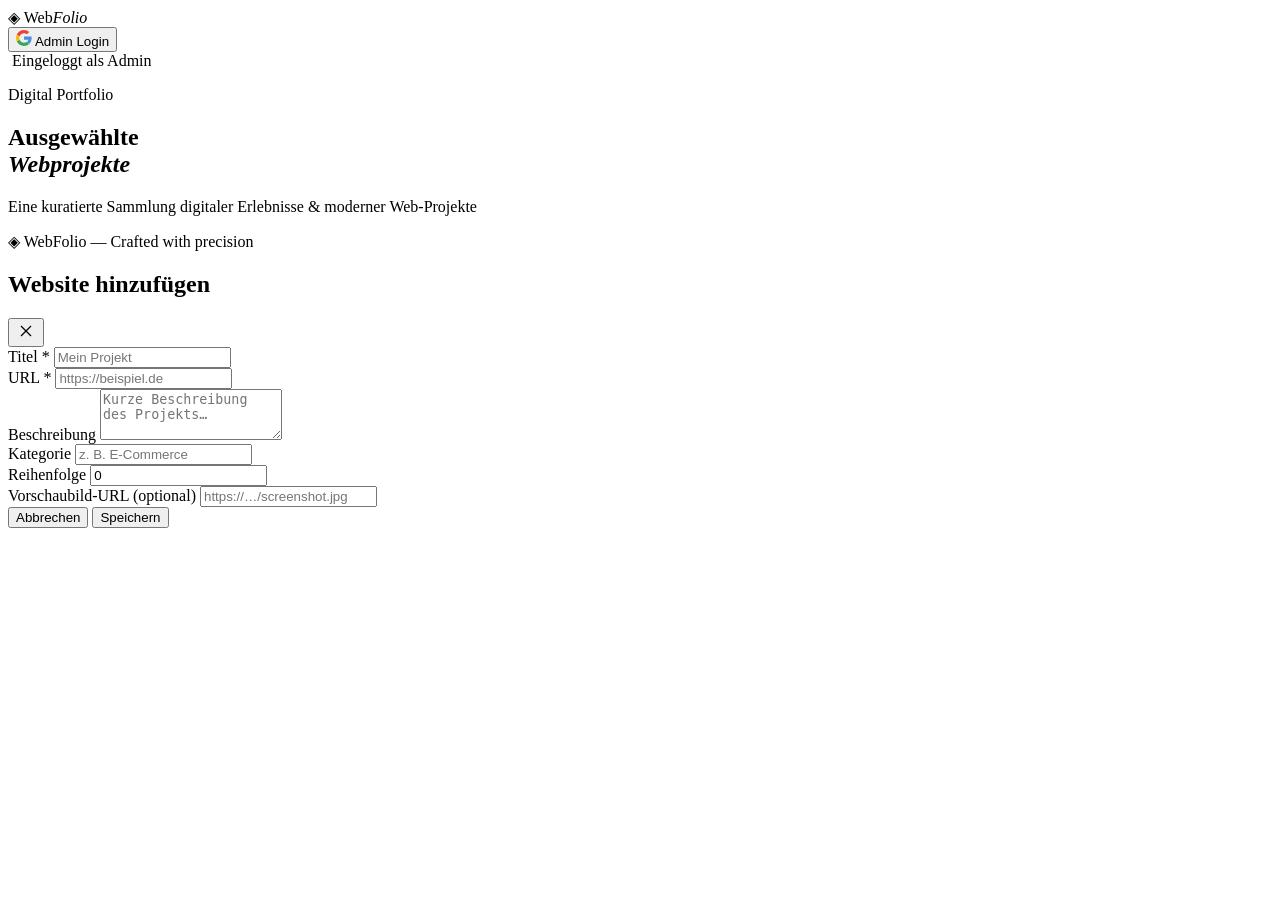
==== index.html @ 3961fd2b "Add files via upload" ====
<!DOCTYPE html>
<html lang="de">
<head>
  <meta charset="UTF-8" />
  <meta name="viewport" content="width=device-width, initial-scale=1.0" />
  <title>Portfolio — Web Showcase</title>

  <!-- Fonts -->
  <link rel="preconnect" href="https://fonts.googleapis.com" />
  <link rel="preconnect" href="https://fonts.gstatic.com" crossorigin />
  <link href="https://fonts.googleapis.com/css2?family=Cormorant+Garamond:ital,wght@0,300;0,400;0,600;1,300;1,400&family=Outfit:wght@300;400;500&display=swap" rel="stylesheet" />

  <!-- Firebase -->
  <script type="module">
    import { initializeApp } from "https://www.gstatic.com/firebasejs/10.12.0/firebase-app.js";
    import {
      getAuth, GoogleAuthProvider, signInWithPopup, signOut, onAuthStateChanged
    } from "https://www.gstatic.com/firebasejs/10.12.0/firebase-auth.js";
    import {
      getFirestore, collection, addDoc, getDocs, deleteDoc, doc, updateDoc, query, orderBy
    } from "https://www.gstatic.com/firebasejs/10.12.0/firebase-firestore.js";

    // ─────────────────────────────────────────────
    //  🔧 FIREBASE KONFIGURATION — hier anpassen!
    // ─────────────────────────────────────────────
    const firebaseConfig = {
      apiKey:            "DEIN_API_KEY",
      authDomain:        "DEIN_PROJECT.firebaseapp.com",
      projectId:         "DEIN_PROJECT_ID",
      storageBucket:     "DEIN_PROJECT.appspot.com",
      messagingSenderId: "DEINE_SENDER_ID",
      appId:             "DEINE_APP_ID"
    };

    const app  = initializeApp(firebaseConfig);
    const auth = getAuth(app);
    const db   = getFirestore(app);

    let currentUser = null;

    // ── Auth State ────────────────────────────────
    onAuthStateChanged(auth, user => {
      currentUser = user;
      if (user) {
        document.getElementById("admin-bar").classList.add("visible");
        document.getElementById("admin-avatar").src = user.photoURL || "";
        document.getElementById("admin-name").textContent = user.displayName || user.email;
        document.getElementById("btn-login").style.display  = "none";
        document.getElementById("btn-logout").style.display = "flex";
        document.getElementById("btn-add").style.display    = "flex";
        loadSites();
      } else {
        document.getElementById("admin-bar").classList.remove("visible");
        document.getElementById("btn-login").style.display  = "flex";
        document.getElementById("btn-logout").style.display = "none";
        document.getElementById("btn-add").style.display    = "none";
        loadSites();
      }
    });

    // ── Google Login ──────────────────────────────
    window.googleLogin = async () => {
      const provider = new GoogleAuthProvider();
      try {
        await signInWithPopup(auth, provider);
      } catch (e) {
        console.error(e);
        showToast("Login fehlgeschlagen: " + e.message, "error");
      }
    };

    window.googleLogout = async () => {
      await signOut(auth);
      showToast("Abgemeldet.");
    };

    // ── Load Sites ────────────────────────────────
    window.loadSites = async () => {
      const grid = document.getElementById("sites-grid");
      const empty = document.getElementById("empty-state");
      grid.innerHTML = "";

      try {
        const q = query(collection(db, "sites"), orderBy("order", "asc"));
        const snap = await getDocs(q);
        const sites = [];
        snap.forEach(d => sites.push({ id: d.id, ...d.data() }));

        if (sites.length === 0) {
          empty.style.display = "flex";
        } else {
          empty.style.display = "none";
          sites.forEach((site, i) => {
            const card = createCard(site, i);
            grid.appendChild(card);
          });
        }
      } catch (e) {
        console.error(e);
        empty.style.display = "flex";
      }
    };

    // ── Create Card DOM ───────────────────────────
    function createCard(site, index) {
      const card = document.createElement("article");
      card.className = "site-card";
      card.style.animationDelay = `${index * 80}ms`;

      const faviconUrl = site.url
        ? `https://www.google.com/s2/favicons?sz=64&domain=${encodeURIComponent(site.url)}`
        : "";

      card.innerHTML = `
        <a href="${site.url}" target="_blank" rel="noopener" class="card-link" aria-label="${site.title}">
          <div class="card-preview">
            ${site.thumbnail
              ? `<img src="${site.thumbnail}" alt="${site.title}" class="card-thumb" loading="lazy" />`
              : `<div class="card-thumb-placeholder">
                  ${faviconUrl ? `<img src="${faviconUrl}" class="favicon-large" alt="" />` : ""}
                  <span class="placeholder-letter">${(site.title || "?")[0].toUpperCase()}</span>
                </div>`
            }
            <div class="card-overlay">
              <svg class="visit-icon" viewBox="0 0 24 24" fill="none" stroke="currentColor" stroke-width="1.5">
                <path d="M18 13v6a2 2 0 01-2 2H5a2 2 0 01-2-2V8a2 2 0 012-2h6M15 3h6v6M10 14L21 3"/>
              </svg>
            </div>
          </div>
          <div class="card-body">
            <div class="card-tag">${site.category || "Website"}</div>
            <h3 class="card-title">${site.title}</h3>
            ${site.description ? `<p class="card-desc">${site.description}</p>` : ""}
            <div class="card-url">${prettifyUrl(site.url)}</div>
          </div>
        </a>
        ${currentUser ? `
          <div class="card-actions">
            <button class="action-btn edit-btn" onclick="openEditModal('${site.id}', ${JSON.stringify(site).replace(/'/g, "\\'")})" title="Bearbeiten">
              <svg viewBox="0 0 24 24" fill="none" stroke="currentColor" stroke-width="1.5">
                <path d="M11 4H4a2 2 0 00-2 2v14a2 2 0 002 2h14a2 2 0 002-2v-7"/>
                <path d="M18.5 2.5a2.121 2.121 0 013 3L12 15l-4 1 1-4 9.5-9.5z"/>
              </svg>
            </button>
            <button class="action-btn delete-btn" onclick="deleteSite('${site.id}')" title="Löschen">
              <svg viewBox="0 0 24 24" fill="none" stroke="currentColor" stroke-width="1.5">
                <polyline points="3 6 5 6 21 6"/><path d="M19 6l-1 14a2 2 0 01-2 2H8a2 2 0 01-2-2L5 6"/>
                <path d="M10 11v6M14 11v6M9 6V4a1 1 0 011-1h4a1 1 0 011 1v2"/>
              </svg>
            </button>
          </div>
        ` : ""}
      `;
      return card;
    }

    // ── Add / Edit Site ───────────────────────────
    window.saveSite = async () => {
      const id    = document.getElementById("modal-id").value;
      const data  = {
        title:       document.getElementById("field-title").value.trim(),
        url:         document.getElementById("field-url").value.trim(),
        description: document.getElementById("field-desc").value.trim(),
        category:    document.getElementById("field-cat").value.trim(),
        thumbnail:   document.getElementById("field-thumb").value.trim(),
        order:       parseInt(document.getElementById("field-order").value) || 0,
      };

      if (!data.title || !data.url) {
        showToast("Titel und URL sind Pflichtfelder.", "error");
        return;
      }

      const btn = document.getElementById("modal-save-btn");
      btn.textContent = "Speichern…";
      btn.disabled = true;

      try {
        if (id) {
          await updateDoc(doc(db, "sites", id), data);
          showToast("Website aktualisiert ✓");
        } else {
          await addDoc(collection(db, "sites"), data);
          showToast("Website hinzugefügt ✓");
        }
        closeModal();
        loadSites();
      } catch (e) {
        showToast("Fehler: " + e.message, "error");
      } finally {
        btn.textContent = "Speichern";
        btn.disabled = false;
      }
    };

    window.deleteSite = async (id) => {
      if (!confirm("Website wirklich löschen?")) return;
      try {
        await deleteDoc(doc(db, "sites", id));
        showToast("Gelöscht.");
        loadSites();
      } catch (e) {
        showToast("Fehler: " + e.message, "error");
      }
    };

    window.openEditModal = (id, site) => {
      document.getElementById("modal-title-heading").textContent = "Website bearbeiten";
      document.getElementById("modal-id").value            = id;
      document.getElementById("field-title").value         = site.title || "";
      document.getElementById("field-url").value           = site.url || "";
      document.getElementById("field-desc").value          = site.description || "";
      document.getElementById("field-cat").value           = site.category || "";
      document.getElementById("field-thumb").value         = site.thumbnail || "";
      document.getElementById("field-order").value         = site.order || 0;
      openModal();
    };

    // initial load
    loadSites();
  </script>

  <link rel="stylesheet" href="css/style.css" />
</head>
<body>

<!-- ═══════════════════  BACKGROUND  ═══════════════════ -->
<div class="bg-noise"></div>
<div class="bg-glow bg-glow-1"></div>
<div class="bg-glow bg-glow-2"></div>

<!-- ═══════════════════  HEADER  ═══════════════════ -->
<header class="site-header">
  <div class="header-inner">
    <div class="logo">
      <span class="logo-mark">◈</span>
      <span class="logo-text">Web<em>Folio</em></span>
    </div>

    <nav class="header-nav">
      <button id="btn-login"  class="btn btn-ghost" onclick="googleLogin()">
        <svg viewBox="0 0 24 24" width="16" height="16">
          <path fill="#EA4335" d="M5.26620003,9.76452941 C6.19878754,6.93863203 8.85444915,4.90909091 12,4.90909091 C13.6909091,4.90909091 15.2181818,5.50909091 16.4181818,6.49090909 L19.9090909,3 C17.7818182,1.14545455 15.0545455,0 12,0 C7.27006974,0 3.1977497,2.69829785 1.23999023,6.65002441 L5.26620003,9.76452941 Z"/>
          <path fill="#34A853" d="M16.0407269,18.0125889 C14.9509167,18.7163016 13.5660892,19.0909091 12,19.0909091 C8.86648613,19.0909091 6.21911939,17.076871 5.27698177,14.2678769 L1.23746264,17.3349879 C3.19279051,21.2936293 7.26500293,24 12,24 C14.9328362,24 17.7353462,22.9573905 19.834192,20.9995801 L16.0407269,18.0125889 Z"/>
          <path fill="#4A90E2" d="M19.834192,20.9995801 C22.0291676,18.9520994 23.4545455,15.903663 23.4545455,12 C23.4545455,11.2909091 23.3454545,10.5272727 23.1818182,9.81818182 L12,9.81818182 L12,14.4545455 L18.4363636,14.4545455 C18.1187732,16.013626 17.2662994,17.2212117 16.0407269,18.0125889 L19.834192,20.9995801 Z"/>
          <path fill="#FBBC05" d="M5.27698177,14.2678769 C5.03832634,13.556323 4.90909091,12.7937589 4.90909091,12 C4.90909091,11.2182781 5.03443647,10.4668121 5.26620003,9.76452941 L1.23999023,6.65002441 C0.43658717,8.26043162 0,10.0753848 0,12 C0,13.9195484 0.444780743,15.7301709 1.23746264,17.3349879 L5.27698177,14.2678769 Z"/>
        </svg>
        Admin Login
      </button>
      <button id="btn-add"    class="btn btn-gold"  onclick="openAddModal()" style="display:none">
        <svg viewBox="0 0 24 24" fill="none" stroke="currentColor" stroke-width="2" width="16" height="16">
          <line x1="12" y1="5" x2="12" y2="19"/><line x1="5" y1="12" x2="19" y2="12"/>
        </svg>
        Hinzufügen
      </button>
      <button id="btn-logout" class="btn btn-ghost" onclick="googleLogout()" style="display:none">
        <svg viewBox="0 0 24 24" fill="none" stroke="currentColor" stroke-width="1.5" width="16" height="16">
          <path d="M9 21H5a2 2 0 01-2-2V5a2 2 0 012-2h4M16 17l5-5-5-5M21 12H9"/>
        </svg>
        Abmelden
      </button>
    </nav>
  </div>

  <!-- Admin Bar -->
  <div id="admin-bar" class="admin-bar">
    <img id="admin-avatar" src="" alt="" class="admin-avatar" />
    <span>Eingeloggt als <strong id="admin-name"></strong></span>
    <span class="admin-pill">Admin</span>
  </div>
</header>

<!-- ═══════════════════  HERO  ═══════════════════ -->
<section class="hero">
  <div class="hero-inner">
    <p class="hero-eyebrow">Digital Portfolio</p>
    <h1 class="hero-title">
      Ausgewählte<br />
      <em>Webprojekte</em>
    </h1>
    <p class="hero-subtitle">Eine kuratierte Sammlung digitaler Erlebnisse &amp; moderner Web-Projekte</p>
    <div class="hero-line"></div>
  </div>
</section>

<!-- ═══════════════════  GRID  ═══════════════════ -->
<main class="main-content">
  <div id="sites-grid" class="sites-grid"></div>

  <div id="empty-state" class="empty-state" style="display:none">
    <div class="empty-icon">◈</div>
    <h3>Noch keine Projekte</h3>
    <p>Melde dich als Admin an, um deine ersten Websites hinzuzufügen.</p>
  </div>
</main>

<!-- ═══════════════════  FOOTER  ═══════════════════ -->
<footer class="site-footer">
  <div class="footer-inner">
    <span class="logo-mark">◈</span>
    <span>WebFolio — Crafted with precision</span>
  </div>
</footer>

<!-- ═══════════════════  MODAL  ═══════════════════ -->
<div id="modal-overlay" class="modal-overlay" onclick="handleOverlayClick(event)">
  <div class="modal" role="dialog" aria-modal="true">
    <div class="modal-header">
      <h2 id="modal-title-heading" class="modal-heading">Website hinzufügen</h2>
      <button class="modal-close" onclick="closeModal()" aria-label="Schließen">
        <svg viewBox="0 0 24 24" fill="none" stroke="currentColor" stroke-width="1.5" width="20" height="20">
          <line x1="18" y1="6" x2="6" y2="18"/><line x1="6" y1="6" x2="18" y2="18"/>
        </svg>
      </button>
    </div>

    <input type="hidden" id="modal-id" />

    <div class="modal-body">
      <div class="form-group">
        <label class="form-label">Titel <span class="req">*</span></label>
        <input id="field-title" class="form-input" type="text" placeholder="Mein Projekt" />
      </div>
      <div class="form-group">
        <label class="form-label">URL <span class="req">*</span></label>
        <input id="field-url" class="form-input" type="url" placeholder="https://beispiel.de" />
      </div>
      <div class="form-group">
        <label class="form-label">Beschreibung</label>
        <textarea id="field-desc" class="form-input form-textarea" placeholder="Kurze Beschreibung des Projekts…" rows="3"></textarea>
      </div>
      <div class="form-row">
        <div class="form-group">
          <label class="form-label">Kategorie</label>
          <input id="field-cat" class="form-input" type="text" placeholder="z. B. E-Commerce" />
        </div>
        <div class="form-group">
          <label class="form-label">Reihenfolge</label>
          <input id="field-order" class="form-input" type="number" placeholder="0" value="0" />
        </div>
      </div>
      <div class="form-group">
        <label class="form-label">Vorschaubild-URL <span class="hint">(optional)</span></label>
        <input id="field-thumb" class="form-input" type="url" placeholder="https://…/screenshot.jpg" />
      </div>
    </div>

    <div class="modal-footer">
      <button class="btn btn-ghost" onclick="closeModal()">Abbrechen</button>
      <button id="modal-save-btn" class="btn btn-gold" onclick="saveSite()">Speichern</button>
    </div>
  </div>
</div>

<!-- ═══════════════════  TOAST  ═══════════════════ -->
<div id="toast" class="toast" role="alert" aria-live="polite"></div>

<script src="js/app.js"></script>
</body>
</html>
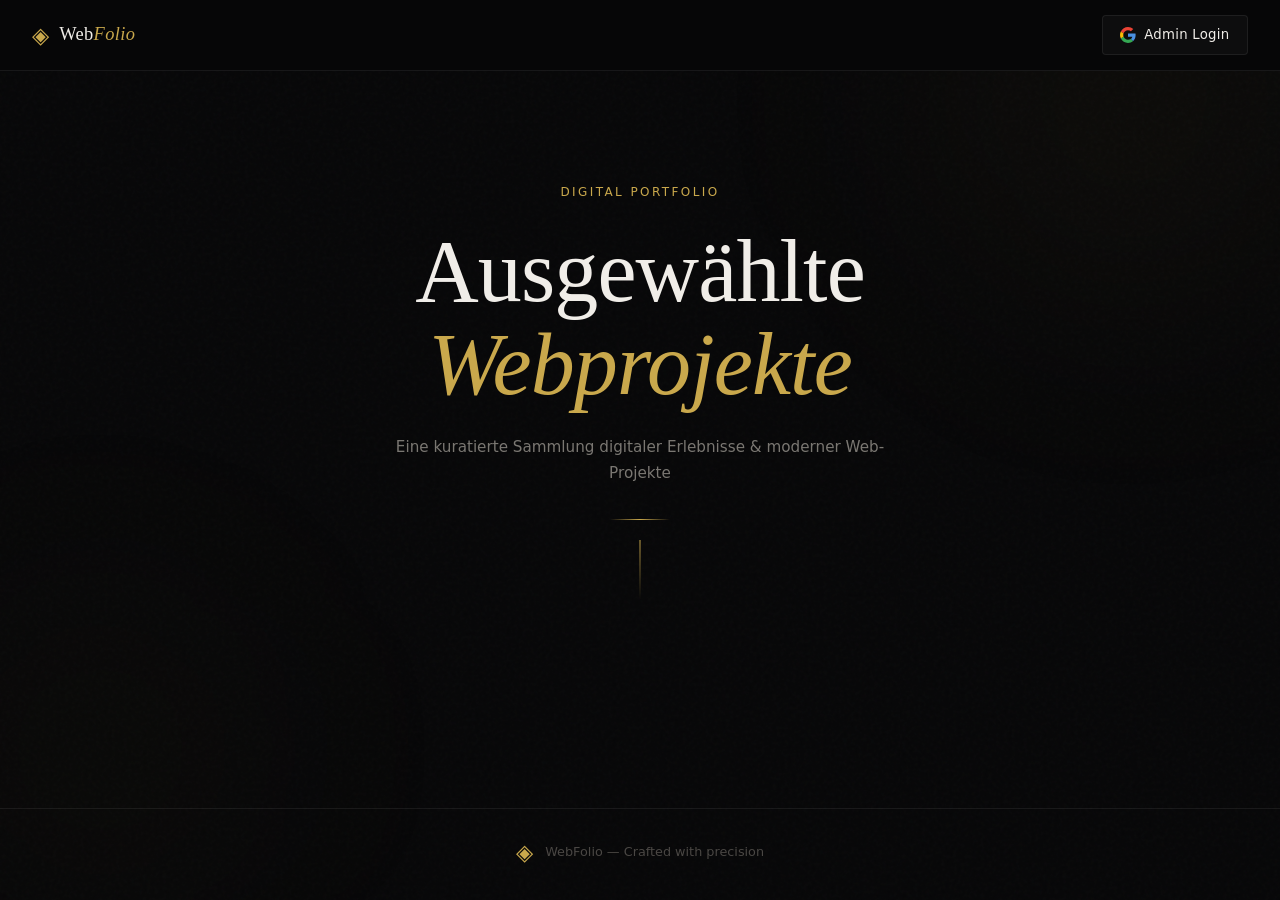
==== commit 6ca7262d: "Add files via upload" ====
--- a/index.html
+++ b/index.html
@@ -24,12 +24,12 @@
     //  🔧 FIREBASE KONFIGURATION — hier anpassen!
     // ─────────────────────────────────────────────
     const firebaseConfig = {
-      apiKey:            "DEIN_API_KEY",
-      authDomain:        "DEIN_PROJECT.firebaseapp.com",
-      projectId:         "DEIN_PROJECT_ID",
-      storageBucket:     "DEIN_PROJECT.appspot.com",
-      messagingSenderId: "DEINE_SENDER_ID",
-      appId:             "DEINE_APP_ID"
+      apiKey:            "AIzaSyAHrGPgAy9mpZCKkFRkvmxy-jcXP1g8WPA",
+      authDomain:        "mayoh-home.firebaseapp.com",
+      projectId:         "mayoh-home",
+      storageBucket:     "mayoh-home.firebasestorage.app",
+      messagingSenderId: "288518264725",
+      appId:             "1:288518264725:web:c58f02eee57d388a17c89c"
     };
 
     const app  = initializeApp(firebaseConfig);
--- a/css/style.css
+++ b/css/style.css
@@ -0,0 +1,471 @@
+/* ═══════════════════════════════════════════════════════════
+   WebFolio — Luxury Dark Design System
+   ═══════════════════════════════════════════════════════════ */
+
+/* ── Variables ─────────────────────────────────────────── */
+:root {
+  --bg:           #070708;
+  --bg-card:      #0e0e10;
+  --bg-card-hover:#131316;
+  --bg-glass:     rgba(255,255,255,.03);
+  --border:       rgba(255,255,255,.07);
+  --border-hover: rgba(201,168,76,.35);
+
+  --gold:         #c9a84c;
+  --gold-light:   #e2c47a;
+  --gold-dim:     rgba(201,168,76,.15);
+
+  --text:         #f0ede8;
+  --text-muted:   #7a7772;
+  --text-dim:     #4a4744;
+
+  --radius:       4px;
+  --radius-card:  6px;
+
+  --font-serif:  'Cormorant Garamond', Georgia, serif;
+  --font-body:   'Outfit', system-ui, sans-serif;
+
+  --shadow-card: 0 1px 3px rgba(0,0,0,.5), 0 8px 32px rgba(0,0,0,.4);
+  --shadow-gold: 0 0 24px rgba(201,168,76,.12);
+
+  --transition: 0.3s cubic-bezier(.16,1,.3,1);
+}
+
+/* ── Reset ─────────────────────────────────────────────── */
+*, *::before, *::after { box-sizing: border-box; margin: 0; padding: 0; }
+html { scroll-behavior: smooth; }
+body {
+  font-family: var(--font-body);
+  background: var(--bg);
+  color: var(--text);
+  min-height: 100vh;
+  overflow-x: hidden;
+  font-size: 15px;
+  line-height: 1.6;
+  -webkit-font-smoothing: antialiased;
+}
+a { color: inherit; text-decoration: none; }
+img { display: block; max-width: 100%; }
+button { cursor: pointer; border: none; background: none; font: inherit; }
+
+/* ── Background ────────────────────────────────────────── */
+.bg-noise {
+  position: fixed; inset: 0; z-index: 0; pointer-events: none;
+  background-image: url("data:image/svg+xml,%3Csvg viewBox='0 0 256 256' xmlns='http://www.w3.org/2000/svg'%3E%3Cfilter id='noise'%3E%3CfeTurbulence type='fractalNoise' baseFrequency='0.9' numOctaves='4' stitchTiles='stitch'/%3E%3C/filter%3E%3Crect width='100%25' height='100%25' filter='url(%23noise)' opacity='0.04'/%3E%3C/svg%3E");
+  opacity: 0.6;
+}
+.bg-glow {
+  position: fixed; z-index: 0; pointer-events: none;
+  border-radius: 50%; filter: blur(120px);
+}
+.bg-glow-1 {
+  width: 600px; height: 600px;
+  background: radial-gradient(circle, rgba(201,168,76,.06) 0%, transparent 70%);
+  top: -200px; right: -150px;
+}
+.bg-glow-2 {
+  width: 500px; height: 500px;
+  background: radial-gradient(circle, rgba(201,168,76,.04) 0%, transparent 70%);
+  bottom: -100px; left: -150px;
+}
+
+/* ── Header ────────────────────────────────────────────── */
+.site-header {
+  position: sticky; top: 0; z-index: 100;
+  background: rgba(7,7,8,.85);
+  backdrop-filter: blur(20px) saturate(1.2);
+  border-bottom: 1px solid var(--border);
+}
+.header-inner {
+  max-width: 1280px; margin: 0 auto;
+  padding: 0 2rem;
+  height: 70px;
+  display: flex; align-items: center; justify-content: space-between;
+}
+
+/* Logo */
+.logo {
+  display: flex; align-items: center; gap: .6rem;
+  font-size: 1.15rem; letter-spacing: .02em;
+}
+.logo-mark {
+  color: var(--gold);
+  font-size: 1.4rem; line-height: 1;
+  animation: pulse-glow 4s ease-in-out infinite;
+}
+.logo-text { font-family: var(--font-serif); font-weight: 400; }
+.logo-text em { font-style: italic; color: var(--gold); }
+
+@keyframes pulse-glow {
+  0%, 100% { text-shadow: 0 0 8px rgba(201,168,76,0); }
+  50%       { text-shadow: 0 0 16px rgba(201,168,76,.5); }
+}
+
+/* Nav */
+.header-nav { display: flex; align-items: center; gap: .75rem; }
+
+/* Admin Bar */
+.admin-bar {
+  display: none; align-items: center; gap: .75rem;
+  padding: .4rem 2rem;
+  background: rgba(201,168,76,.06);
+  border-top: 1px solid rgba(201,168,76,.12);
+  font-size: .78rem; color: var(--text-muted);
+}
+.admin-bar.visible { display: flex; }
+.admin-avatar {
+  width: 22px; height: 22px; border-radius: 50%;
+  border: 1px solid var(--gold-dim);
+}
+.admin-pill {
+  padding: .15rem .55rem;
+  background: var(--gold-dim);
+  border: 1px solid rgba(201,168,76,.3);
+  border-radius: 20px;
+  color: var(--gold); font-size: .7rem; letter-spacing: .06em;
+  text-transform: uppercase;
+}
+
+/* ── Buttons ────────────────────────────────────────────── */
+.btn {
+  display: inline-flex; align-items: center; gap: .5rem;
+  padding: .5rem 1.1rem;
+  border-radius: var(--radius);
+  font-size: .83rem; font-weight: 500; letter-spacing: .02em;
+  transition: var(--transition);
+  white-space: nowrap;
+}
+.btn-ghost {
+  background: var(--bg-glass);
+  border: 1px solid var(--border);
+  color: var(--text);
+}
+.btn-ghost:hover {
+  border-color: rgba(255,255,255,.15);
+  background: rgba(255,255,255,.06);
+}
+.btn-gold {
+  background: linear-gradient(135deg, var(--gold) 0%, var(--gold-light) 100%);
+  color: #0a0a0a; font-weight: 600;
+  border: 1px solid transparent;
+  box-shadow: 0 2px 12px rgba(201,168,76,.25);
+}
+.btn-gold:hover {
+  box-shadow: 0 4px 20px rgba(201,168,76,.4);
+  transform: translateY(-1px);
+}
+.btn-gold:active { transform: none; }
+
+/* ── Hero ───────────────────────────────────────────────── */
+.hero {
+  position: relative; z-index: 1;
+  padding: 7rem 2rem 5rem;
+  text-align: center;
+}
+.hero::after {
+  content: "";
+  position: absolute; bottom: 0; left: 50%; transform: translateX(-50%);
+  width: 1px; height: 60px;
+  background: linear-gradient(to bottom, var(--gold), transparent);
+}
+.hero-inner { max-width: 680px; margin: 0 auto; }
+
+.hero-eyebrow {
+  font-size: .75rem; letter-spacing: .2em; text-transform: uppercase;
+  color: var(--gold); margin-bottom: 1.5rem;
+  opacity: 0; animation: fadeUp .8s .1s forwards;
+}
+.hero-title {
+  font-family: var(--font-serif);
+  font-size: clamp(3.2rem, 8vw, 5.5rem);
+  font-weight: 300; line-height: 1.05; letter-spacing: -.01em;
+  margin-bottom: 1.5rem;
+  opacity: 0; animation: fadeUp .9s .2s forwards;
+}
+.hero-title em {
+  font-style: italic; color: var(--gold);
+  display: block;
+}
+.hero-subtitle {
+  color: var(--text-muted); font-size: .95rem; line-height: 1.7;
+  max-width: 500px; margin: 0 auto 2rem;
+  opacity: 0; animation: fadeUp .9s .3s forwards;
+}
+.hero-line {
+  width: 60px; height: 1px; margin: 0 auto;
+  background: linear-gradient(to right, transparent, var(--gold), transparent);
+  opacity: 0; animation: fadeIn 1s .5s forwards;
+}
+
+@keyframes fadeUp {
+  from { opacity: 0; transform: translateY(24px); }
+  to   { opacity: 1; transform: translateY(0); }
+}
+@keyframes fadeIn {
+  from { opacity: 0; } to { opacity: 1; }
+}
+
+/* ── Main & Grid ────────────────────────────────────────── */
+.main-content {
+  position: relative; z-index: 1;
+  max-width: 1280px; margin: 0 auto;
+  padding: 5rem 2rem 8rem;
+}
+
+.sites-grid {
+  display: grid;
+  grid-template-columns: repeat(auto-fill, minmax(320px, 1fr));
+  gap: 1.5rem;
+}
+
+/* ── Site Card ──────────────────────────────────────────── */
+.site-card {
+  position: relative;
+  background: var(--bg-card);
+  border: 1px solid var(--border);
+  border-radius: var(--radius-card);
+  overflow: hidden;
+  box-shadow: var(--shadow-card);
+  transition: var(--transition);
+  animation: cardReveal .6s both;
+}
+@keyframes cardReveal {
+  from { opacity: 0; transform: translateY(20px); }
+  to   { opacity: 1; transform: translateY(0); }
+}
+
+.site-card:hover {
+  border-color: var(--border-hover);
+  box-shadow: var(--shadow-card), var(--shadow-gold);
+  transform: translateY(-3px);
+  background: var(--bg-card-hover);
+}
+
+.card-link { display: block; }
+
+/* Preview area */
+.card-preview {
+  position: relative;
+  aspect-ratio: 16/9;
+  overflow: hidden;
+  background: #0c0c0e;
+}
+.card-thumb {
+  width: 100%; height: 100%; object-fit: cover;
+  transition: transform .6s cubic-bezier(.16,1,.3,1);
+}
+.site-card:hover .card-thumb { transform: scale(1.04); }
+
+.card-thumb-placeholder {
+  width: 100%; height: 100%;
+  display: flex; flex-direction: column;
+  align-items: center; justify-content: center; gap: .5rem;
+  background: linear-gradient(135deg, #0c0c10, #12121a);
+}
+.favicon-large {
+  width: 40px; height: 40px; opacity: .6;
+  border-radius: 8px;
+}
+.placeholder-letter {
+  font-family: var(--font-serif);
+  font-size: 3rem; color: var(--text-dim);
+  line-height: 1; margin-top: .25rem;
+}
+
+.card-overlay {
+  position: absolute; inset: 0;
+  background: linear-gradient(135deg, rgba(201,168,76,.12), rgba(0,0,0,.4));
+  display: flex; align-items: center; justify-content: center;
+  opacity: 0; transition: var(--transition);
+}
+.site-card:hover .card-overlay { opacity: 1; }
+.visit-icon { width: 36px; height: 36px; color: var(--gold); filter: drop-shadow(0 0 8px rgba(201,168,76,.6)); }
+
+/* Card body */
+.card-body {
+  padding: 1.4rem 1.5rem 1.5rem;
+}
+.card-tag {
+  font-size: .68rem; letter-spacing: .14em; text-transform: uppercase;
+  color: var(--gold); margin-bottom: .7rem;
+}
+.card-title {
+  font-family: var(--font-serif);
+  font-size: 1.35rem; font-weight: 400; line-height: 1.2;
+  margin-bottom: .6rem; letter-spacing: .01em;
+}
+.card-desc {
+  font-size: .83rem; color: var(--text-muted); line-height: 1.65;
+  margin-bottom: .9rem;
+  display: -webkit-box; -webkit-line-clamp: 2; -webkit-box-orient: vertical;
+  overflow: hidden;
+}
+.card-url {
+  font-size: .73rem; color: var(--text-dim);
+  font-family: 'SF Mono', 'Fira Code', monospace;
+  white-space: nowrap; overflow: hidden; text-overflow: ellipsis;
+}
+
+/* Admin action buttons */
+.card-actions {
+  position: absolute; top: .6rem; right: .6rem;
+  display: flex; gap: .3rem;
+  opacity: 0; transition: var(--transition);
+}
+.site-card:hover .card-actions { opacity: 1; }
+
+.action-btn {
+  width: 30px; height: 30px;
+  display: flex; align-items: center; justify-content: center;
+  border-radius: var(--radius);
+  backdrop-filter: blur(8px);
+  transition: var(--transition);
+}
+.action-btn svg { width: 13px; height: 13px; }
+.edit-btn {
+  background: rgba(201,168,76,.15);
+  border: 1px solid rgba(201,168,76,.25);
+  color: var(--gold);
+}
+.edit-btn:hover { background: rgba(201,168,76,.3); }
+.delete-btn {
+  background: rgba(220,60,60,.15);
+  border: 1px solid rgba(220,60,60,.25);
+  color: #e05555;
+}
+.delete-btn:hover { background: rgba(220,60,60,.3); }
+
+/* ── Empty State ────────────────────────────────────────── */
+.empty-state {
+  flex-direction: column; align-items: center; justify-content: center;
+  padding: 8rem 2rem; text-align: center; gap: 1rem;
+}
+.empty-icon {
+  font-size: 3rem; color: var(--text-dim);
+  animation: pulse-glow 3s ease-in-out infinite;
+}
+.empty-state h3 {
+  font-family: var(--font-serif);
+  font-size: 1.8rem; font-weight: 300; color: var(--text-muted);
+}
+.empty-state p { color: var(--text-dim); font-size: .9rem; }
+
+/* ── Footer ─────────────────────────────────────────────── */
+.site-footer {
+  position: relative; z-index: 1;
+  border-top: 1px solid var(--border);
+  padding: 2rem;
+}
+.footer-inner {
+  max-width: 1280px; margin: 0 auto;
+  display: flex; align-items: center; justify-content: center; gap: .75rem;
+  font-size: .8rem; color: var(--text-dim);
+}
+
+/* ── Modal ──────────────────────────────────────────────── */
+.modal-overlay {
+  position: fixed; inset: 0; z-index: 200;
+  background: rgba(0,0,0,.8);
+  backdrop-filter: blur(6px);
+  display: none; align-items: center; justify-content: center;
+  padding: 1rem;
+}
+.modal-overlay.open { display: flex; animation: overlayIn .25s ease; }
+@keyframes overlayIn { from { opacity: 0; } to { opacity: 1; } }
+
+.modal {
+  background: #0f0f12;
+  border: 1px solid rgba(201,168,76,.2);
+  border-radius: 8px;
+  width: 100%; max-width: 540px;
+  box-shadow: 0 24px 80px rgba(0,0,0,.7), 0 0 0 1px rgba(201,168,76,.08);
+  animation: modalSlide .3s cubic-bezier(.16,1,.3,1);
+}
+@keyframes modalSlide {
+  from { opacity: 0; transform: translateY(20px) scale(.97); }
+  to   { opacity: 1; transform: none; }
+}
+
+.modal-header {
+  display: flex; align-items: center; justify-content: space-between;
+  padding: 1.5rem 1.75rem 1.25rem;
+  border-bottom: 1px solid var(--border);
+}
+.modal-heading {
+  font-family: var(--font-serif); font-size: 1.35rem; font-weight: 400;
+}
+.modal-close {
+  color: var(--text-muted); transition: color .2s;
+  padding: .25rem; border-radius: var(--radius);
+}
+.modal-close:hover { color: var(--text); }
+
+.modal-body { padding: 1.5rem 1.75rem; display: flex; flex-direction: column; gap: 1rem; }
+
+.form-row { display: grid; grid-template-columns: 1fr 1fr; gap: 1rem; }
+
+.form-group { display: flex; flex-direction: column; gap: .4rem; }
+.form-label {
+  font-size: .78rem; letter-spacing: .05em; text-transform: uppercase;
+  color: var(--text-muted);
+}
+.form-label .req { color: var(--gold); }
+.form-label .hint { color: var(--text-dim); text-transform: none; letter-spacing: 0; }
+
+.form-input {
+  background: rgba(255,255,255,.04);
+  border: 1px solid var(--border);
+  border-radius: var(--radius);
+  color: var(--text);
+  padding: .65rem .9rem;
+  font-family: var(--font-body); font-size: .88rem;
+  transition: border-color .2s, box-shadow .2s;
+  width: 100%;
+  resize: none;
+}
+.form-input::placeholder { color: var(--text-dim); }
+.form-input:focus {
+  outline: none;
+  border-color: rgba(201,168,76,.45);
+  box-shadow: 0 0 0 3px rgba(201,168,76,.07);
+}
+.form-textarea { min-height: 80px; }
+
+.modal-footer {
+  display: flex; align-items: center; justify-content: flex-end; gap: .75rem;
+  padding: 1.25rem 1.75rem 1.5rem;
+  border-top: 1px solid var(--border);
+}
+
+/* ── Toast ──────────────────────────────────────────────── */
+.toast {
+  position: fixed; bottom: 2rem; left: 50%; transform: translateX(-50%);
+  z-index: 300;
+  padding: .7rem 1.4rem;
+  background: #18181c;
+  border: 1px solid var(--border);
+  border-radius: 40px;
+  font-size: .83rem;
+  box-shadow: 0 8px 32px rgba(0,0,0,.5);
+  pointer-events: none; opacity: 0; transition: opacity .3s;
+}
+.toast.show { opacity: 1; }
+.toast.error { border-color: rgba(220,60,60,.4); color: #e07070; }
+.toast.success { border-color: rgba(201,168,76,.3); color: var(--gold); }
+
+/* ── Scrollbar ──────────────────────────────────────────── */
+::-webkit-scrollbar { width: 6px; }
+::-webkit-scrollbar-track { background: var(--bg); }
+::-webkit-scrollbar-thumb { background: #222; border-radius: 3px; }
+::-webkit-scrollbar-thumb:hover { background: #333; }
+
+/* ── Responsive ─────────────────────────────────────────── */
+@media (max-width: 640px) {
+  .header-inner { padding: 0 1rem; }
+  .header-nav .btn span { display: none; }
+  .hero { padding: 4rem 1.5rem 4rem; }
+  .main-content { padding: 3rem 1rem 6rem; }
+  .sites-grid { grid-template-columns: 1fr; }
+  .form-row { grid-template-columns: 1fr; }
+  .modal { margin: .5rem; }
+}
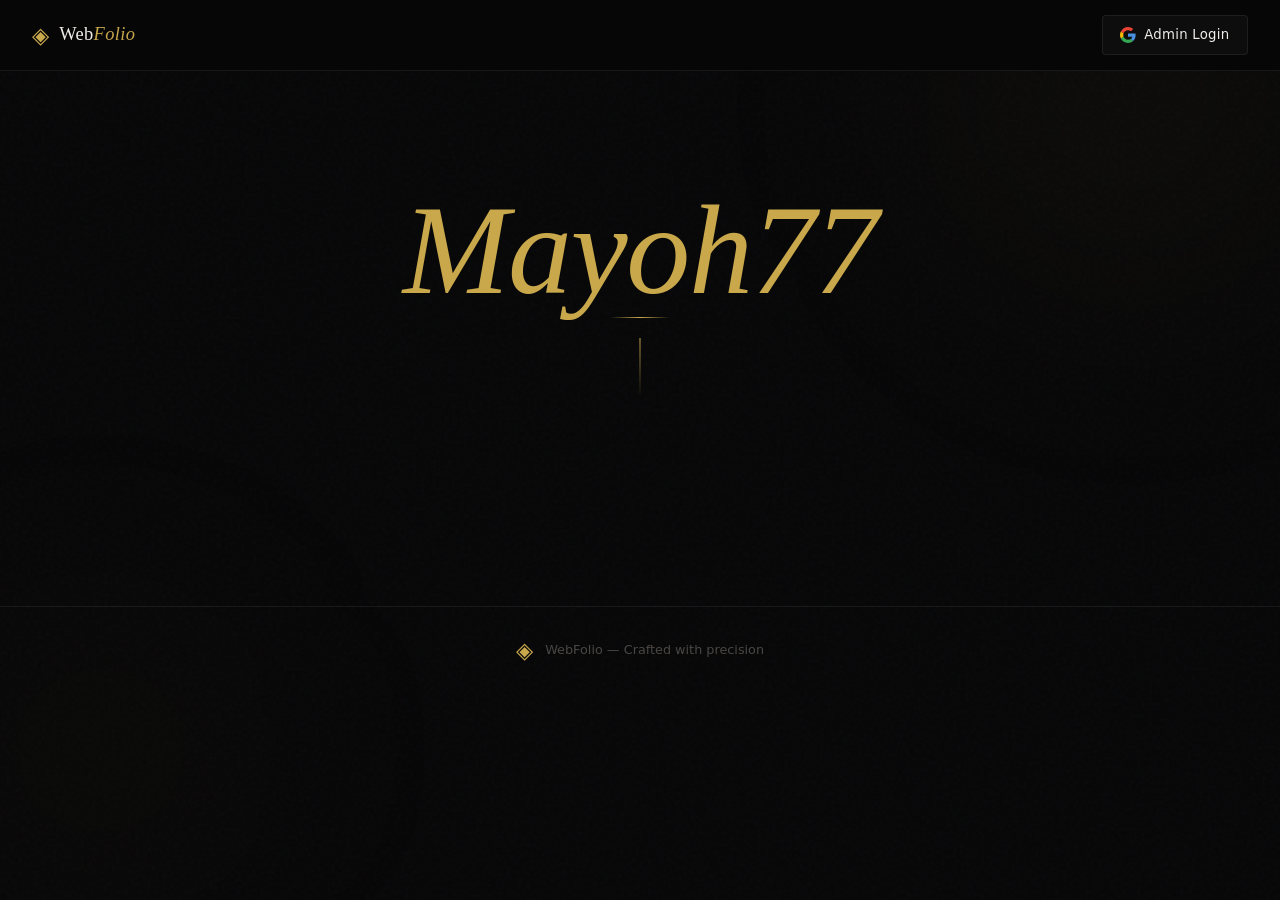
==== commit 7a9537db: "Add files via upload" ====
--- a/index.html
+++ b/index.html
@@ -37,6 +37,7 @@
     const db   = getFirestore(app);
 
     let currentUser = null;
+    const sitesMap = {}; // global store: id → site data
 
     // ── Auth State ────────────────────────────────
     onAuthStateChanged(auth, user => {
@@ -84,7 +85,7 @@
         const q = query(collection(db, "sites"), orderBy("order", "asc"));
         const snap = await getDocs(q);
         const sites = [];
-        snap.forEach(d => sites.push({ id: d.id, ...d.data() }));
+        snap.forEach(d => { const s = { id: d.id, ...d.data() }; sitesMap[d.id] = s; sites.push(s); });
 
         if (sites.length === 0) {
           empty.style.display = "flex";
@@ -136,7 +137,7 @@
         </a>
         ${currentUser ? `
           <div class="card-actions">
-            <button class="action-btn edit-btn" onclick="openEditModal('${site.id}', ${JSON.stringify(site).replace(/'/g, "\\'")})" title="Bearbeiten">
+            <button class="action-btn edit-btn" onclick="openEditModal('${site.id}')" title="Bearbeiten">
               <svg viewBox="0 0 24 24" fill="none" stroke="currentColor" stroke-width="1.5">
                 <path d="M11 4H4a2 2 0 00-2 2v14a2 2 0 002 2h14a2 2 0 002-2v-7"/>
                 <path d="M18.5 2.5a2.121 2.121 0 013 3L12 15l-4 1 1-4 9.5-9.5z"/>
@@ -204,7 +205,8 @@
       }
     };
 
-    window.openEditModal = (id, site) => {
+    window.openEditModal = (id) => {
+      const site = sitesMap[id] || {};
       document.getElementById("modal-title-heading").textContent = "Website bearbeiten";
       document.getElementById("modal-id").value            = id;
       document.getElementById("field-title").value         = site.title || "";
@@ -273,12 +275,9 @@
 <!-- ═══════════════════  HERO  ═══════════════════ -->
 <section class="hero">
   <div class="hero-inner">
-    <p class="hero-eyebrow">Digital Portfolio</p>
-    <h1 class="hero-title">
-      Ausgewählte<br />
-      <em>Webprojekte</em>
+    <h1 class="hero-title" style="font-size:clamp(4rem,12vw,8rem);margin-bottom:0">
+      <em>Mayoh77</em>
     </h1>
-    <p class="hero-subtitle">Eine kuratierte Sammlung digitaler Erlebnisse &amp; moderner Web-Projekte</p>
     <div class="hero-line"></div>
   </div>
 </section>
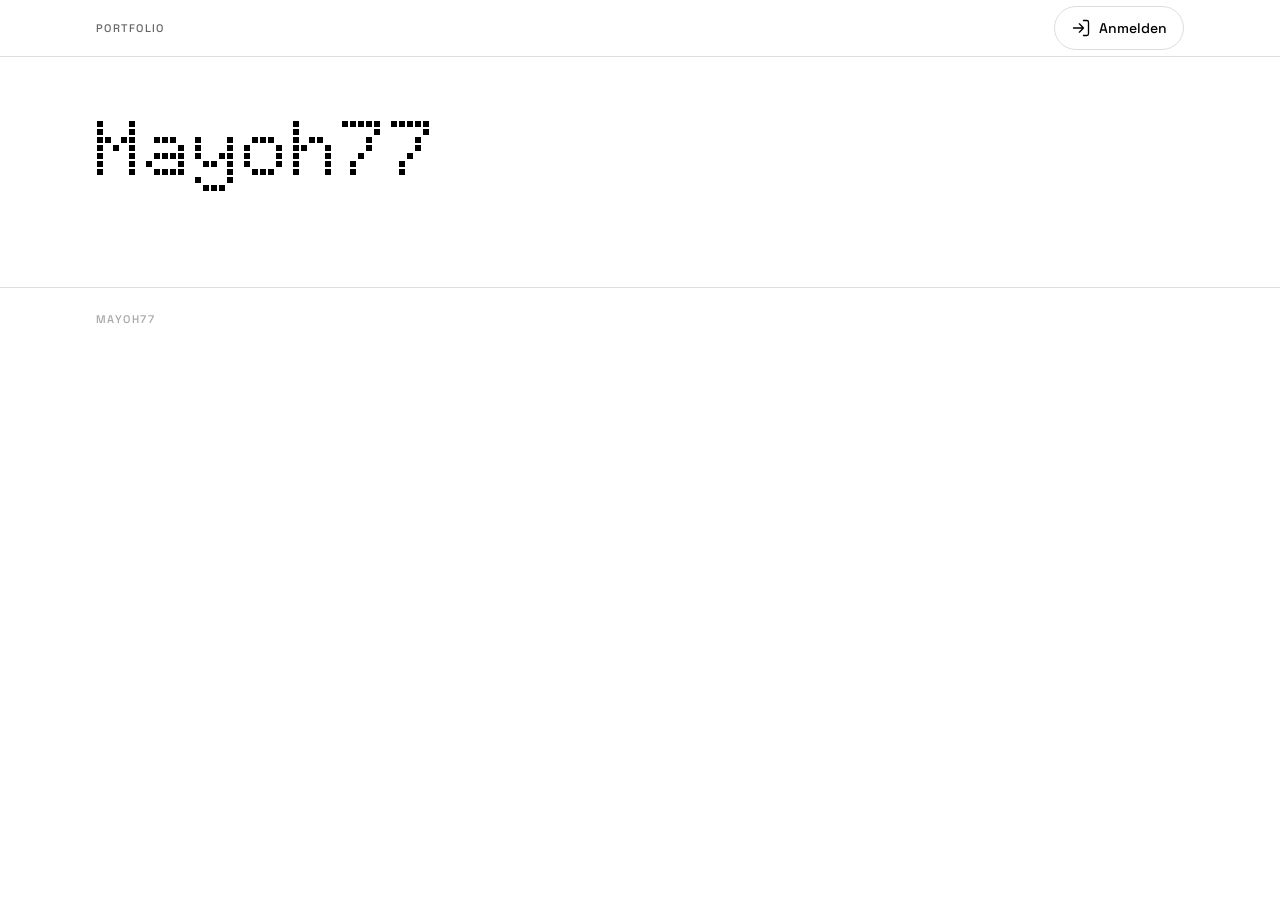
==== commit ed5b4ab4: "Dot Design auf Startseite und Tools anwenden Schwarz/Weiß/Grau mit rotem Akzent, Doto und Space Grot" ====
--- a/index.html
+++ b/index.html
@@ -3,12 +3,14 @@
 <head>
   <meta charset="UTF-8" />
   <meta name="viewport" content="width=device-width, initial-scale=1.0" />
-  <title>Portfolio — Web Showcase</title>
+  <title>Mayoh77</title>
+  <meta name="theme-color" content="#000000" media="(prefers-color-scheme: dark)" />
+  <meta name="theme-color" content="#ffffff" media="(prefers-color-scheme: light)" />
 
   <!-- Fonts -->
   <link rel="preconnect" href="https://fonts.googleapis.com" />
   <link rel="preconnect" href="https://fonts.gstatic.com" crossorigin />
-  <link href="https://fonts.googleapis.com/css2?family=Cormorant+Garamond:ital,wght@0,300;0,400;0,600;1,300;1,400&family=Outfit:wght@300;400;500&display=swap" rel="stylesheet" />
+  <link href="https://fonts.googleapis.com/css2?family=Doto:wght@700&family=Space+Grotesk:wght@400;500&display=swap" rel="stylesheet" />
 
   <!-- Firebase -->
   <script type="module">
@@ -79,12 +81,16 @@
     window.loadSites = async () => {
       const grid = document.getElementById("sites-grid");
       const empty = document.getElementById("empty-state");
-      grid.innerHTML = "";
+      const failed = document.getElementById("error-state");
+      empty.style.display = "none";
+      failed.style.display = "none";
+      grid.innerHTML = '<div class="dot-loader" role="status" aria-label="Lädt"><i></i><i></i><i></i></div>';
 
       try {
         const q = query(collection(db, "sites"), orderBy("order", "asc"));
         const snap = await getDocs(q);
         const sites = [];
+        grid.innerHTML = "";
         snap.forEach(d => { const s = { id: d.id, ...d.data() }; sitesMap[d.id] = s; sites.push(s); });
 
         if (sites.length === 0) {
@@ -98,9 +104,26 @@
         }
       } catch (e) {
         console.error(e);
-        empty.style.display = "flex";
-      }
-    };
+        grid.innerHTML = "";
+        failed.style.display = "flex";
+      }
+    };
+
+    // ── Generatives Punktmuster als Cover ─────────
+    function dotCover(seed) {
+      let h = 7;
+      for (const ch of String(seed)) h = (h * 31 + ch.charCodeAt(0)) >>> 0;
+      const cols = 32, rows = 18;
+      let out = "";
+      for (let r = 0; r < rows; r++) {
+        for (let c = 0; c < cols; c++) {
+          h = (Math.imul(h, 1664525) + 1013904223) >>> 0;
+          const on = (h >>> 24) < 36;
+          out += `<circle cx="${c * 10 + 5}" cy="${r * 10 + 5}" r="1.6"${on ? ' class="on"' : ""}/>`;
+        }
+      }
+      return `<svg class="dot-cover" viewBox="0 0 ${cols * 10} ${rows * 10}" preserveAspectRatio="xMidYMid slice" aria-hidden="true">${out}</svg>`;
+    }
 
     // ── Create Card DOM ───────────────────────────
     function createCard(site, index) {
@@ -108,22 +131,15 @@
       card.className = "site-card";
       card.style.animationDelay = `${index * 80}ms`;
 
-      const faviconUrl = site.url
-        ? `https://www.google.com/s2/favicons?sz=64&domain=${encodeURIComponent(site.url)}`
-        : "";
-
       card.innerHTML = `
         <a href="${site.url}" target="_blank" rel="noopener" class="card-link" aria-label="${site.title}">
           <div class="card-preview">
             ${site.thumbnail
-              ? `<img src="${site.thumbnail}" alt="${site.title}" class="card-thumb" loading="lazy" />`
-              : `<div class="card-thumb-placeholder">
-                  ${faviconUrl ? `<img src="${faviconUrl}" class="favicon-large" alt="" />` : ""}
-                  <span class="placeholder-letter">${(site.title || "?")[0].toUpperCase()}</span>
-                </div>`
+              ? `<img src="${site.thumbnail}" alt="" class="card-thumb" loading="lazy" />`
+              : `<div class="card-thumb-placeholder">${dotCover(site.title || site.id)}</div>`
             }
             <div class="card-overlay">
-              <svg class="visit-icon" viewBox="0 0 24 24" fill="none" stroke="currentColor" stroke-width="1.5">
+              <svg class="visit-icon" viewBox="0 0 24 24" fill="none" stroke="currentColor">
                 <path d="M18 13v6a2 2 0 01-2 2H5a2 2 0 01-2-2V8a2 2 0 012-2h6M15 3h6v6M10 14L21 3"/>
               </svg>
             </div>
@@ -137,14 +153,14 @@
         </a>
         ${currentUser ? `
           <div class="card-actions">
-            <button class="action-btn edit-btn" onclick="openEditModal('${site.id}')" title="Bearbeiten">
-              <svg viewBox="0 0 24 24" fill="none" stroke="currentColor" stroke-width="1.5">
+            <button class="action-btn edit-btn" onclick="openEditModal('${site.id}')" title="Bearbeiten" aria-label="Bearbeiten">
+              <svg viewBox="0 0 24 24" fill="none" stroke="currentColor">
                 <path d="M11 4H4a2 2 0 00-2 2v14a2 2 0 002 2h14a2 2 0 002-2v-7"/>
                 <path d="M18.5 2.5a2.121 2.121 0 013 3L12 15l-4 1 1-4 9.5-9.5z"/>
               </svg>
             </button>
-            <button class="action-btn delete-btn" onclick="deleteSite('${site.id}')" title="Löschen">
-              <svg viewBox="0 0 24 24" fill="none" stroke="currentColor" stroke-width="1.5">
+            <button class="action-btn delete-btn" onclick="deleteSite('${site.id}')" title="Löschen" aria-label="Löschen">
+              <svg viewBox="0 0 24 24" fill="none" stroke="currentColor">
                 <polyline points="3 6 5 6 21 6"/><path d="M19 6l-1 14a2 2 0 01-2 2H8a2 2 0 01-2-2L5 6"/>
                 <path d="M10 11v6M14 11v6M9 6V4a1 1 0 011-1h4a1 1 0 011 1v2"/>
               </svg>
@@ -173,7 +189,7 @@
       }
 
       const btn = document.getElementById("modal-save-btn");
-      btn.textContent = "Speichern…";
+      btn.textContent = "Speichert …";
       btn.disabled = true;
 
       try {
@@ -218,68 +234,51 @@
       openModal();
     };
 
-    // initial load
-    loadSites();
   </script>
 
   <link rel="stylesheet" href="css/style.css" />
 </head>
 <body>
 
-<!-- ═══════════════════  BACKGROUND  ═══════════════════ -->
-<div class="bg-noise"></div>
-<div class="bg-glow bg-glow-1"></div>
-<div class="bg-glow bg-glow-2"></div>
-
 <!-- ═══════════════════  HEADER  ═══════════════════ -->
 <header class="site-header">
   <div class="header-inner">
-    <div class="logo">
-      <span class="logo-mark">◈</span>
-      <span class="logo-text">Web<em>Folio</em></span>
-    </div>
+    <div class="logo label">Portfolio</div>
 
     <nav class="header-nav">
-      <button id="btn-login"  class="btn btn-ghost" onclick="googleLogin()">
-        <svg viewBox="0 0 24 24" width="16" height="16">
-          <path fill="#EA4335" d="M5.26620003,9.76452941 C6.19878754,6.93863203 8.85444915,4.90909091 12,4.90909091 C13.6909091,4.90909091 15.2181818,5.50909091 16.4181818,6.49090909 L19.9090909,3 C17.7818182,1.14545455 15.0545455,0 12,0 C7.27006974,0 3.1977497,2.69829785 1.23999023,6.65002441 L5.26620003,9.76452941 Z"/>
-          <path fill="#34A853" d="M16.0407269,18.0125889 C14.9509167,18.7163016 13.5660892,19.0909091 12,19.0909091 C8.86648613,19.0909091 6.21911939,17.076871 5.27698177,14.2678769 L1.23746264,17.3349879 C3.19279051,21.2936293 7.26500293,24 12,24 C14.9328362,24 17.7353462,22.9573905 19.834192,20.9995801 L16.0407269,18.0125889 Z"/>
-          <path fill="#4A90E2" d="M19.834192,20.9995801 C22.0291676,18.9520994 23.4545455,15.903663 23.4545455,12 C23.4545455,11.2909091 23.3454545,10.5272727 23.1818182,9.81818182 L12,9.81818182 L12,14.4545455 L18.4363636,14.4545455 C18.1187732,16.013626 17.2662994,17.2212117 16.0407269,18.0125889 L19.834192,20.9995801 Z"/>
-          <path fill="#FBBC05" d="M5.27698177,14.2678769 C5.03832634,13.556323 4.90909091,12.7937589 4.90909091,12 C4.90909091,11.2182781 5.03443647,10.4668121 5.26620003,9.76452941 L1.23999023,6.65002441 C0.43658717,8.26043162 0,10.0753848 0,12 C0,13.9195484 0.444780743,15.7301709 1.23746264,17.3349879 L5.27698177,14.2678769 Z"/>
+      <button id="btn-login" class="btn btn-ghost" onclick="googleLogin()" aria-label="Anmelden">
+        <svg viewBox="0 0 24 24" fill="none" stroke="currentColor" stroke-width="1.6" stroke-linecap="round" stroke-linejoin="round" width="20" height="20">
+          <path d="M15 3h4a2 2 0 012 2v14a2 2 0 01-2 2h-4M10 17l5-5-5-5M15 12H3"/>
         </svg>
-        Admin Login
+        <span>Anmelden</span>
       </button>
-      <button id="btn-add"    class="btn btn-gold"  onclick="openAddModal()" style="display:none">
-        <svg viewBox="0 0 24 24" fill="none" stroke="currentColor" stroke-width="2" width="16" height="16">
+      <button id="btn-add" class="btn btn-filled" onclick="openAddModal()" style="display:none" aria-label="Hinzufügen">
+        <svg viewBox="0 0 24 24" fill="none" stroke="currentColor" stroke-width="1.6" stroke-linecap="round" width="20" height="20">
           <line x1="12" y1="5" x2="12" y2="19"/><line x1="5" y1="12" x2="19" y2="12"/>
         </svg>
-        Hinzufügen
+        <span>Hinzufügen</span>
       </button>
-      <button id="btn-logout" class="btn btn-ghost" onclick="googleLogout()" style="display:none">
-        <svg viewBox="0 0 24 24" fill="none" stroke="currentColor" stroke-width="1.5" width="16" height="16">
+      <button id="btn-logout" class="btn btn-ghost" onclick="googleLogout()" style="display:none" aria-label="Abmelden">
+        <svg viewBox="0 0 24 24" fill="none" stroke="currentColor" stroke-width="1.6" stroke-linecap="round" stroke-linejoin="round" width="20" height="20">
           <path d="M9 21H5a2 2 0 01-2-2V5a2 2 0 012-2h4M16 17l5-5-5-5M21 12H9"/>
         </svg>
-        Abmelden
+        <span>Abmelden</span>
       </button>
     </nav>
   </div>
 
-  <!-- Admin Bar -->
+  <!-- Admin-Zeile: roter Punkt = aktiv -->
   <div id="admin-bar" class="admin-bar">
+    <span class="dot" aria-hidden="true"></span>
+    <span class="label admin-pill">Admin</span>
     <img id="admin-avatar" src="" alt="" class="admin-avatar" />
-    <span>Eingeloggt als <strong id="admin-name"></strong></span>
-    <span class="admin-pill">Admin</span>
+    <span class="admin-name-wrap"><strong id="admin-name"></strong></span>
   </div>
 </header>
 
 <!-- ═══════════════════  HERO  ═══════════════════ -->
 <section class="hero">
-  <div class="hero-inner">
-    <h1 class="hero-title" style="font-size:clamp(4rem,12vw,8rem);margin-bottom:0">
-      <em>Mayoh77</em>
-    </h1>
-    <div class="hero-line"></div>
-  </div>
+  <h1 class="hero-title"><em>Mayoh77</em></h1>
 </section>
 
 <!-- ═══════════════════  GRID  ═══════════════════ -->
@@ -287,18 +286,21 @@
   <div id="sites-grid" class="sites-grid"></div>
 
   <div id="empty-state" class="empty-state" style="display:none">
-    <div class="empty-icon">◈</div>
+    <div class="empty-icon" aria-hidden="true">00</div>
     <h3>Noch keine Projekte</h3>
-    <p>Melde dich als Admin an, um deine ersten Websites hinzuzufügen.</p>
+    <p>Melde dich an und füge deine erste Website hinzu.</p>
+  </div>
+
+  <div id="error-state" class="error-state" style="display:none">
+    <h3><span class="dot" aria-hidden="true"></span>Projekte nicht erreichbar</h3>
+    <p>Die Verbindung hat nicht geklappt. Versuche es gleich noch einmal.</p>
+    <button class="btn btn-ghost" onclick="loadSites()">Neu laden</button>
   </div>
 </main>
 
 <!-- ═══════════════════  FOOTER  ═══════════════════ -->
 <footer class="site-footer">
-  <div class="footer-inner">
-    <span class="logo-mark">◈</span>
-    <span>WebFolio — Crafted with precision</span>
-  </div>
+  <div class="footer-inner label">Mayoh77</div>
 </footer>
 
 <!-- ═══════════════════  MODAL  ═══════════════════ -->
@@ -307,7 +309,7 @@
     <div class="modal-header">
       <h2 id="modal-title-heading" class="modal-heading">Website hinzufügen</h2>
       <button class="modal-close" onclick="closeModal()" aria-label="Schließen">
-        <svg viewBox="0 0 24 24" fill="none" stroke="currentColor" stroke-width="1.5" width="20" height="20">
+        <svg viewBox="0 0 24 24" fill="none" stroke="currentColor" width="20" height="20">
           <line x1="18" y1="6" x2="6" y2="18"/><line x1="6" y1="6" x2="18" y2="18"/>
         </svg>
       </button>
@@ -346,7 +348,7 @@
 
     <div class="modal-footer">
       <button class="btn btn-ghost" onclick="closeModal()">Abbrechen</button>
-      <button id="modal-save-btn" class="btn btn-gold" onclick="saveSite()">Speichern</button>
+      <button id="modal-save-btn" class="btn btn-filled" onclick="saveSite()">Speichern</button>
     </div>
   </div>
 </div>
--- a/css/style.css
+++ b/css/style.css
@@ -1,471 +1,326 @@
 /* ═══════════════════════════════════════════════════════════
-   WebFolio — Luxury Dark Design System
+   Dot Design — Schwarz, Weiß, Grau, ein roter Akzent, Punktraster
+   Umgesetzt nach DESIGN.md (Leichtigkeit zuerst, Tiefe auf Wunsch)
    ═══════════════════════════════════════════════════════════ */
 
-/* ── Variables ─────────────────────────────────────────── */
+/* ── Tokens ────────────────────────────────────────────── */
 :root {
-  --bg:           #070708;
-  --bg-card:      #0e0e10;
-  --bg-card-hover:#131316;
-  --bg-glass:     rgba(255,255,255,.03);
-  --border:       rgba(255,255,255,.07);
-  --border-hover: rgba(201,168,76,.35);
-
-  --gold:         #c9a84c;
-  --gold-light:   #e2c47a;
-  --gold-dim:     rgba(201,168,76,.15);
-
-  --text:         #f0ede8;
-  --text-muted:   #7a7772;
-  --text-dim:     #4a4744;
-
-  --radius:       4px;
-  --radius-card:  6px;
-
-  --font-serif:  'Cormorant Garamond', Georgia, serif;
-  --font-body:   'Outfit', system-ui, sans-serif;
-
-  --shadow-card: 0 1px 3px rgba(0,0,0,.5), 0 8px 32px rgba(0,0,0,.4);
-  --shadow-gold: 0 0 24px rgba(201,168,76,.12);
-
-  --transition: 0.3s cubic-bezier(.16,1,.3,1);
+  --bg:             #000000;
+  --surface:        #111111;
+  --surface-raised: #1b1b1b;
+  --line:           #2a2a2a;
+  --text:           #ffffff;
+  --text-2:         #9a9a9a;
+  --text-3:         #5e5e5e;
+  --dot-off:        #242424;
+  --accent:         #d71921;
+
+  --s-xs: 4px; --s-s: 8px; --s-m: 16px; --s-l: 24px; --s-xl: 32px; --s-xxl: 48px;
+  --r-s: 6px; --r-m: 10px; --r-card: 16px; --r-dialog: 24px; --r-pill: 999px;
+
+  --font-dot:  "Doto", ui-monospace, monospace;
+  --font-body: "Space Grotesk", system-ui, sans-serif;
+  --font-mono: ui-monospace, "SF Mono", "Menlo", monospace;
+
+  --fade: 160ms linear;
+  color-scheme: dark;
+}
+@media (prefers-color-scheme: light) {
+  :root {
+    --bg: #ffffff; --surface: #f3f3f3; --surface-raised: #eaeaea; --line: #dddddd;
+    --text: #000000; --text-2: #666666; --text-3: #a6a6a6; --dot-off: #e3e3e3;
+    color-scheme: light;
+  }
 }
 
 /* ── Reset ─────────────────────────────────────────────── */
 *, *::before, *::after { box-sizing: border-box; margin: 0; padding: 0; }
 html { scroll-behavior: smooth; }
 body {
-  font-family: var(--font-body);
+  font: 400 14px/20px var(--font-body);
   background: var(--bg);
   color: var(--text);
   min-height: 100vh;
   overflow-x: hidden;
-  font-size: 15px;
-  line-height: 1.6;
   -webkit-font-smoothing: antialiased;
 }
 a { color: inherit; text-decoration: none; }
 img { display: block; max-width: 100%; }
-button { cursor: pointer; border: none; background: none; font: inherit; }
-
-/* ── Background ────────────────────────────────────────── */
-.bg-noise {
-  position: fixed; inset: 0; z-index: 0; pointer-events: none;
-  background-image: url("data:image/svg+xml,%3Csvg viewBox='0 0 256 256' xmlns='http://www.w3.org/2000/svg'%3E%3Cfilter id='noise'%3E%3CfeTurbulence type='fractalNoise' baseFrequency='0.9' numOctaves='4' stitchTiles='stitch'/%3E%3C/filter%3E%3Crect width='100%25' height='100%25' filter='url(%23noise)' opacity='0.04'/%3E%3C/svg%3E");
-  opacity: 0.6;
-}
-.bg-glow {
-  position: fixed; z-index: 0; pointer-events: none;
-  border-radius: 50%; filter: blur(120px);
-}
-.bg-glow-1 {
-  width: 600px; height: 600px;
-  background: radial-gradient(circle, rgba(201,168,76,.06) 0%, transparent 70%);
-  top: -200px; right: -150px;
-}
-.bg-glow-2 {
-  width: 500px; height: 500px;
-  background: radial-gradient(circle, rgba(201,168,76,.04) 0%, transparent 70%);
-  bottom: -100px; left: -150px;
-}
-
-/* ── Header ────────────────────────────────────────────── */
+button { cursor: pointer; border: none; background: none; font: inherit; color: inherit; }
+:focus-visible { outline: 1px solid var(--text); outline-offset: 3px; }
+img[src=""] { display: none; }
+
+/* ── Gemeinsame Bausteine ──────────────────────────────── */
+.label {
+  font: 500 11px/14px var(--font-body);
+  letter-spacing: .13em; text-transform: uppercase; white-space: nowrap;
+}
+.dot { display: inline-block; width: 6px; height: 6px; border-radius: 50%; background: var(--accent); flex: none; }
+.hairline { height: 1px; background: var(--line); }
+
+/* ── Kopfzeile ─────────────────────────────────────────── */
 .site-header {
   position: sticky; top: 0; z-index: 100;
-  background: rgba(7,7,8,.85);
-  backdrop-filter: blur(20px) saturate(1.2);
-  border-bottom: 1px solid var(--border);
+  background: var(--bg);
+  border-bottom: 1px solid var(--line);
 }
 .header-inner {
-  max-width: 1280px; margin: 0 auto;
-  padding: 0 2rem;
-  height: 70px;
-  display: flex; align-items: center; justify-content: space-between;
-}
-
-/* Logo */
-.logo {
-  display: flex; align-items: center; gap: .6rem;
-  font-size: 1.15rem; letter-spacing: .02em;
-}
-.logo-mark {
-  color: var(--gold);
-  font-size: 1.4rem; line-height: 1;
-  animation: pulse-glow 4s ease-in-out infinite;
-}
-.logo-text { font-family: var(--font-serif); font-weight: 400; }
-.logo-text em { font-style: italic; color: var(--gold); }
-
-@keyframes pulse-glow {
-  0%, 100% { text-shadow: 0 0 8px rgba(201,168,76,0); }
-  50%       { text-shadow: 0 0 16px rgba(201,168,76,.5); }
-}
-
-/* Nav */
-.header-nav { display: flex; align-items: center; gap: .75rem; }
-
-/* Admin Bar */
+  max-width: 1120px; margin: 0 auto;
+  padding: 0 var(--s-m);
+  height: 56px;
+  display: flex; align-items: center; justify-content: space-between; gap: var(--s-s);
+}
+.logo { display: flex; align-items: center; gap: var(--s-s); color: var(--text-2); }
+.header-nav { display: flex; align-items: center; gap: var(--s-s); }
+
+/* Admin-Zeile: eine schlanke Zeile, roter Punkt = aktiv */
 .admin-bar {
-  display: none; align-items: center; gap: .75rem;
-  padding: .4rem 2rem;
-  background: rgba(201,168,76,.06);
-  border-top: 1px solid rgba(201,168,76,.12);
-  font-size: .78rem; color: var(--text-muted);
+  display: none; align-items: center; gap: var(--s-s);
+  max-width: 1120px; margin: 0 auto;
+  padding: 0 var(--s-m) var(--s-s);
+  color: var(--text-2);
 }
 .admin-bar.visible { display: flex; }
-.admin-avatar {
-  width: 22px; height: 22px; border-radius: 50%;
-  border: 1px solid var(--gold-dim);
-}
-.admin-pill {
-  padding: .15rem .55rem;
-  background: var(--gold-dim);
-  border: 1px solid rgba(201,168,76,.3);
-  border-radius: 20px;
-  color: var(--gold); font-size: .7rem; letter-spacing: .06em;
-  text-transform: uppercase;
-}
-
-/* ── Buttons ────────────────────────────────────────────── */
+.admin-avatar { width: 20px; height: 20px; border-radius: 50%; border: 1px solid var(--line); }
+.admin-bar strong { font-weight: 500; color: var(--text); }
+.admin-bar .label { color: var(--text-3); }
+.admin-pill { display: inline-flex; align-items: center; gap: 6px; }
+.admin-name-wrap { overflow: hidden; text-overflow: ellipsis; white-space: nowrap; min-width: 0; }
+
+/* ── Buttons (NothingButton) ───────────────────────────── */
 .btn {
-  display: inline-flex; align-items: center; gap: .5rem;
-  padding: .5rem 1.1rem;
-  border-radius: var(--radius);
-  font-size: .83rem; font-weight: 500; letter-spacing: .02em;
-  transition: var(--transition);
+  display: inline-flex; align-items: center; justify-content: center; gap: var(--s-s);
+  min-height: 44px; padding: 0 var(--s-m);
+  border-radius: var(--r-pill);
+  font: 500 14px/20px var(--font-body);
   white-space: nowrap;
-}
-.btn-ghost {
-  background: var(--bg-glass);
-  border: 1px solid var(--border);
-  color: var(--text);
-}
-.btn-ghost:hover {
-  border-color: rgba(255,255,255,.15);
-  background: rgba(255,255,255,.06);
-}
-.btn-gold {
-  background: linear-gradient(135deg, var(--gold) 0%, var(--gold-light) 100%);
-  color: #0a0a0a; font-weight: 600;
-  border: 1px solid transparent;
-  box-shadow: 0 2px 12px rgba(201,168,76,.25);
-}
-.btn-gold:hover {
-  box-shadow: 0 4px 20px rgba(201,168,76,.4);
-  transform: translateY(-1px);
-}
-.btn-gold:active { transform: none; }
-
-/* ── Hero ───────────────────────────────────────────────── */
+  transition: background var(--fade), color var(--fade), border-color var(--fade);
+}
+.btn svg { flex: none; }
+.btn-ghost { border: 1px solid var(--line); color: var(--text); }
+.btn-ghost:hover { border-color: var(--text-3); }
+.btn-ghost:active { background: var(--surface-raised); }
+.btn-gold, .btn-filled { background: var(--text); color: var(--bg); border: 1px solid var(--text); }
+.btn-gold:active, .btn-filled:active { opacity: .8; }
+.btn:disabled { opacity: .5; cursor: default; }
+
+/* ── Hero: ein Punkttitel, oben links ──────────────────── */
 .hero {
-  position: relative; z-index: 1;
-  padding: 7rem 2rem 5rem;
-  text-align: center;
-}
-.hero::after {
-  content: "";
-  position: absolute; bottom: 0; left: 50%; transform: translateX(-50%);
-  width: 1px; height: 60px;
-  background: linear-gradient(to bottom, var(--gold), transparent);
-}
-.hero-inner { max-width: 680px; margin: 0 auto; }
-
-.hero-eyebrow {
-  font-size: .75rem; letter-spacing: .2em; text-transform: uppercase;
-  color: var(--gold); margin-bottom: 1.5rem;
-  opacity: 0; animation: fadeUp .8s .1s forwards;
+  max-width: 1120px; margin: 0 auto;
+  padding: var(--s-xxl) var(--s-m) var(--s-l);
 }
 .hero-title {
-  font-family: var(--font-serif);
-  font-size: clamp(3.2rem, 8vw, 5.5rem);
-  font-weight: 300; line-height: 1.05; letter-spacing: -.01em;
-  margin-bottom: 1.5rem;
-  opacity: 0; animation: fadeUp .9s .2s forwards;
-}
-.hero-title em {
-  font-style: italic; color: var(--gold);
-  display: block;
-}
-.hero-subtitle {
-  color: var(--text-muted); font-size: .95rem; line-height: 1.7;
-  max-width: 500px; margin: 0 auto 2rem;
-  opacity: 0; animation: fadeUp .9s .3s forwards;
-}
-.hero-line {
-  width: 60px; height: 1px; margin: 0 auto;
-  background: linear-gradient(to right, transparent, var(--gold), transparent);
-  opacity: 0; animation: fadeIn 1s .5s forwards;
-}
-
-@keyframes fadeUp {
-  from { opacity: 0; transform: translateY(24px); }
-  to   { opacity: 1; transform: translateY(0); }
-}
-@keyframes fadeIn {
-  from { opacity: 0; } to { opacity: 1; }
-}
-
-/* ── Main & Grid ────────────────────────────────────────── */
+  font-family: var(--font-dot);
+  font-weight: 700;
+  font-size: clamp(48px, 9vw, 80px);
+  line-height: 1.08; letter-spacing: 1px;
+  text-align: left;
+  opacity: 0; animation: fadeIn 200ms 40ms linear forwards;
+}
+.hero-title em { font-style: normal; }
+
+/* ── Inhalt & Raster ───────────────────────────────────── */
 .main-content {
-  position: relative; z-index: 1;
-  max-width: 1280px; margin: 0 auto;
-  padding: 5rem 2rem 8rem;
-}
-
+  max-width: 1120px; margin: 0 auto;
+  padding: var(--s-l) var(--s-m) var(--s-xxl);
+}
 .sites-grid {
   display: grid;
-  grid-template-columns: repeat(auto-fill, minmax(320px, 1fr));
-  gap: 1.5rem;
-}
-
-/* ── Site Card ──────────────────────────────────────────── */
+  grid-template-columns: repeat(auto-fill, minmax(300px, 1fr));
+  gap: var(--s-m);
+}
+
+/* ── Karte (Listenzeile + CoverArt) ────────────────────── */
 .site-card {
   position: relative;
-  background: var(--bg-card);
-  border: 1px solid var(--border);
-  border-radius: var(--radius-card);
+  background: var(--surface);
+  border: 1px solid var(--line);
+  border-radius: var(--r-card);
   overflow: hidden;
-  box-shadow: var(--shadow-card);
-  transition: var(--transition);
-  animation: cardReveal .6s both;
-}
-@keyframes cardReveal {
-  from { opacity: 0; transform: translateY(20px); }
-  to   { opacity: 1; transform: translateY(0); }
-}
-
-.site-card:hover {
-  border-color: var(--border-hover);
-  box-shadow: var(--shadow-card), var(--shadow-gold);
-  transform: translateY(-3px);
-  background: var(--bg-card-hover);
-}
-
+  transition: border-color var(--fade), background var(--fade);
+  animation: fadeIn 200ms both linear;
+}
+.site-card:hover { border-color: var(--text-3); }
+.site-card:active { background: var(--surface-raised); }
 .card-link { display: block; }
 
-/* Preview area */
 .card-preview {
   position: relative;
   aspect-ratio: 16/9;
   overflow: hidden;
-  background: #0c0c0e;
-}
-.card-thumb {
-  width: 100%; height: 100%; object-fit: cover;
-  transition: transform .6s cubic-bezier(.16,1,.3,1);
-}
-.site-card:hover .card-thumb { transform: scale(1.04); }
-
-.card-thumb-placeholder {
-  width: 100%; height: 100%;
-  display: flex; flex-direction: column;
-  align-items: center; justify-content: center; gap: .5rem;
-  background: linear-gradient(135deg, #0c0c10, #12121a);
-}
-.favicon-large {
-  width: 40px; height: 40px; opacity: .6;
-  border-radius: 8px;
-}
-.placeholder-letter {
-  font-family: var(--font-serif);
-  font-size: 3rem; color: var(--text-dim);
-  line-height: 1; margin-top: .25rem;
-}
-
+  background: var(--surface);
+  border-bottom: 1px solid var(--line);
+}
+.card-thumb { width: 100%; height: 100%; object-fit: cover; }
+.card-thumb-placeholder { width: 100%; height: 100%; }
+.dot-cover { width: 100%; height: 100%; display: block; }
+.dot-cover circle { fill: var(--dot-off); }
+.dot-cover circle.on { fill: var(--text-3); }
+
+/* Hover: nur ein Linien-Icon, keine Verläufe */
 .card-overlay {
-  position: absolute; inset: 0;
-  background: linear-gradient(135deg, rgba(201,168,76,.12), rgba(0,0,0,.4));
+  position: absolute; right: var(--s-m); bottom: var(--s-m);
+  width: 44px; height: 44px; border-radius: 50%;
   display: flex; align-items: center; justify-content: center;
-  opacity: 0; transition: var(--transition);
-}
-.site-card:hover .card-overlay { opacity: 1; }
-.visit-icon { width: 36px; height: 36px; color: var(--gold); filter: drop-shadow(0 0 8px rgba(201,168,76,.6)); }
-
-/* Card body */
-.card-body {
-  padding: 1.4rem 1.5rem 1.5rem;
-}
+  background: var(--text); color: var(--bg);
+  opacity: 0; transition: opacity var(--fade);
+}
+.site-card:hover .card-overlay, .card-link:focus-visible .card-overlay { opacity: 1; }
+.visit-icon { width: 20px; height: 20px; stroke-width: 1.6; stroke-linecap: round; stroke-linejoin: round; }
+
+.card-body { padding: var(--s-m); display: flex; flex-direction: column; gap: var(--s-s); }
 .card-tag {
-  font-size: .68rem; letter-spacing: .14em; text-transform: uppercase;
-  color: var(--gold); margin-bottom: .7rem;
-}
-.card-title {
-  font-family: var(--font-serif);
-  font-size: 1.35rem; font-weight: 400; line-height: 1.2;
-  margin-bottom: .6rem; letter-spacing: .01em;
-}
+  font: 11px/14px var(--font-mono);
+  letter-spacing: .05em; text-transform: uppercase;
+  color: var(--text-2);
+}
+.card-title { font: 500 16px/22px var(--font-body); }
 .card-desc {
-  font-size: .83rem; color: var(--text-muted); line-height: 1.65;
-  margin-bottom: .9rem;
-  display: -webkit-box; -webkit-line-clamp: 2; -webkit-box-orient: vertical;
-  overflow: hidden;
+  font: 400 14px/20px var(--font-body); color: var(--text-2);
+  display: -webkit-box; -webkit-line-clamp: 2; -webkit-box-orient: vertical; overflow: hidden;
 }
 .card-url {
-  font-size: .73rem; color: var(--text-dim);
-  font-family: 'SF Mono', 'Fira Code', monospace;
+  font: 11px/14px var(--font-mono); color: var(--text-3);
   white-space: nowrap; overflow: hidden; text-overflow: ellipsis;
 }
 
-/* Admin action buttons */
+/* Admin-Aktionen: 44er-Flächen, Linien-Icons */
 .card-actions {
-  position: absolute; top: .6rem; right: .6rem;
-  display: flex; gap: .3rem;
-  opacity: 0; transition: var(--transition);
-}
-.site-card:hover .card-actions { opacity: 1; }
+  position: absolute; top: var(--s-s); right: var(--s-s);
+  display: flex; gap: var(--s-xs);
+  opacity: 0; transition: opacity var(--fade);
+}
+.site-card:hover .card-actions, .card-actions:focus-within { opacity: 1; }
+@media (hover: none) { .card-actions, .card-overlay { opacity: 1; } .card-overlay { display: none; } }
 
 .action-btn {
-  width: 30px; height: 30px;
+  width: 44px; height: 44px;
   display: flex; align-items: center; justify-content: center;
-  border-radius: var(--radius);
-  backdrop-filter: blur(8px);
-  transition: var(--transition);
-}
-.action-btn svg { width: 13px; height: 13px; }
-.edit-btn {
-  background: rgba(201,168,76,.15);
-  border: 1px solid rgba(201,168,76,.25);
-  color: var(--gold);
-}
-.edit-btn:hover { background: rgba(201,168,76,.3); }
-.delete-btn {
-  background: rgba(220,60,60,.15);
-  border: 1px solid rgba(220,60,60,.25);
-  color: #e05555;
-}
-.delete-btn:hover { background: rgba(220,60,60,.3); }
-
-/* ── Empty State ────────────────────────────────────────── */
-.empty-state {
-  flex-direction: column; align-items: center; justify-content: center;
-  padding: 8rem 2rem; text-align: center; gap: 1rem;
+  border-radius: 50%;
+  background: var(--bg); border: 1px solid var(--line); color: var(--text);
+  transition: border-color var(--fade);
+}
+.action-btn svg { width: 20px; height: 20px; stroke-width: 1.6; stroke-linecap: round; stroke-linejoin: round; }
+.action-btn:hover { border-color: var(--text-3); }
+.delete-btn:hover { border-color: var(--accent); }
+
+/* ── DotLoader: drei Punkte leuchten nacheinander ──────── */
+.dot-loader { grid-column: 1 / -1; display: flex; justify-content: center; gap: var(--s-s); padding: var(--s-xxl) 0; }
+.dot-loader i { width: 6px; height: 6px; border-radius: 50%; background: var(--dot-off); animation: dotPulse 900ms infinite linear; }
+.dot-loader i:nth-child(2) { animation-delay: 150ms; }
+.dot-loader i:nth-child(3) { animation-delay: 300ms; }
+@keyframes dotPulse { 0%, 100% { background: var(--dot-off); } 40% { background: var(--text); } }
+
+/* ── StatePanel: leere Zustände & Fehler ───────────────── */
+.empty-state, .error-state {
+  flex-direction: column; align-items: flex-start; justify-content: center;
+  padding: var(--s-xxl) 0; gap: var(--s-m);
 }
 .empty-icon {
-  font-size: 3rem; color: var(--text-dim);
-  animation: pulse-glow 3s ease-in-out infinite;
-}
-.empty-state h3 {
-  font-family: var(--font-serif);
-  font-size: 1.8rem; font-weight: 300; color: var(--text-muted);
-}
-.empty-state p { color: var(--text-dim); font-size: .9rem; }
-
-/* ── Footer ─────────────────────────────────────────────── */
-.site-footer {
-  position: relative; z-index: 1;
-  border-top: 1px solid var(--border);
-  padding: 2rem;
-}
+  font: 700 48px/52px var(--font-dot); letter-spacing: 1px; color: var(--text-3);
+}
+.empty-state h3, .error-state h3 { font: 500 16px/22px var(--font-body); }
+.empty-state p, .error-state p { color: var(--text-2); max-width: 36ch; }
+.error-state .dot { margin-right: var(--s-s); }
+
+/* ── Fußzeile ──────────────────────────────────────────── */
+.site-footer { border-top: 1px solid var(--line); }
 .footer-inner {
-  max-width: 1280px; margin: 0 auto;
-  display: flex; align-items: center; justify-content: center; gap: .75rem;
-  font-size: .8rem; color: var(--text-dim);
-}
-
-/* ── Modal ──────────────────────────────────────────────── */
+  max-width: 1120px; margin: 0 auto;
+  padding: var(--s-l) var(--s-m);
+  display: flex; align-items: center; gap: var(--s-s);
+  color: var(--text-3);
+}
+
+/* ── Dialog (surfaceRaised, Radius 24, Unterstrich-Felder) ─ */
 .modal-overlay {
   position: fixed; inset: 0; z-index: 200;
-  background: rgba(0,0,0,.8);
-  backdrop-filter: blur(6px);
+  background: rgba(0,0,0,.72);
   display: none; align-items: center; justify-content: center;
-  padding: 1rem;
-}
-.modal-overlay.open { display: flex; animation: overlayIn .25s ease; }
-@keyframes overlayIn { from { opacity: 0; } to { opacity: 1; } }
+  padding: var(--s-m);
+}
+.modal-overlay.open { display: flex; animation: fadeIn 160ms linear; }
 
 .modal {
-  background: #0f0f12;
-  border: 1px solid rgba(201,168,76,.2);
-  border-radius: 8px;
-  width: 100%; max-width: 540px;
-  box-shadow: 0 24px 80px rgba(0,0,0,.7), 0 0 0 1px rgba(201,168,76,.08);
-  animation: modalSlide .3s cubic-bezier(.16,1,.3,1);
-}
-@keyframes modalSlide {
-  from { opacity: 0; transform: translateY(20px) scale(.97); }
-  to   { opacity: 1; transform: none; }
-}
-
+  background: var(--surface-raised);
+  border-radius: var(--r-dialog);
+  width: 100%; max-width: 520px; max-height: calc(100vh - 32px); overflow-y: auto;
+  animation: fadeIn 160ms linear;
+}
 .modal-header {
   display: flex; align-items: center; justify-content: space-between;
-  padding: 1.5rem 1.75rem 1.25rem;
-  border-bottom: 1px solid var(--border);
-}
-.modal-heading {
-  font-family: var(--font-serif); font-size: 1.35rem; font-weight: 400;
-}
+  padding: var(--s-l) var(--s-l) var(--s-m) var(--s-l);
+}
+.modal-heading { font: 500 20px/26px var(--font-body); }
 .modal-close {
-  color: var(--text-muted); transition: color .2s;
-  padding: .25rem; border-radius: var(--radius);
+  width: 44px; height: 44px; margin: -10px -10px -10px 0;
+  display: flex; align-items: center; justify-content: center;
+  border-radius: 50%; color: var(--text-2);
+  transition: color var(--fade);
 }
 .modal-close:hover { color: var(--text); }
-
-.modal-body { padding: 1.5rem 1.75rem; display: flex; flex-direction: column; gap: 1rem; }
-
-.form-row { display: grid; grid-template-columns: 1fr 1fr; gap: 1rem; }
-
-.form-group { display: flex; flex-direction: column; gap: .4rem; }
+.modal-close svg { stroke-width: 1.6; stroke-linecap: round; }
+
+.modal-body { padding: 0 var(--s-l) var(--s-m); display: flex; flex-direction: column; gap: var(--s-m); }
+.form-row { display: grid; grid-template-columns: 1fr 1fr; gap: var(--s-m); }
+.form-group { display: flex; flex-direction: column; gap: var(--s-xs); }
 .form-label {
-  font-size: .78rem; letter-spacing: .05em; text-transform: uppercase;
-  color: var(--text-muted);
-}
-.form-label .req { color: var(--gold); }
-.form-label .hint { color: var(--text-dim); text-transform: none; letter-spacing: 0; }
+  font: 400 11px/14px var(--font-body);
+  letter-spacing: .13em; text-transform: uppercase; color: var(--text-2);
+}
+.form-label .req { color: var(--text); }
+.form-label .hint { color: var(--text-3); text-transform: none; letter-spacing: 0; }
 
 .form-input {
-  background: rgba(255,255,255,.04);
-  border: 1px solid var(--border);
-  border-radius: var(--radius);
+  background: transparent;
+  border: none; border-bottom: 1px solid var(--line); border-radius: 0;
   color: var(--text);
-  padding: .65rem .9rem;
-  font-family: var(--font-body); font-size: .88rem;
-  transition: border-color .2s, box-shadow .2s;
-  width: 100%;
-  resize: none;
-}
-.form-input::placeholder { color: var(--text-dim); }
-.form-input:focus {
-  outline: none;
-  border-color: rgba(201,168,76,.45);
-  box-shadow: 0 0 0 3px rgba(201,168,76,.07);
-}
-.form-textarea { min-height: 80px; }
+  min-height: 44px; padding: var(--s-s) 0;
+  font: 400 16px/22px var(--font-body);
+  transition: border-color var(--fade);
+  width: 100%; resize: none;
+}
+.form-input::placeholder { color: var(--text-3); }
+.form-input:focus { outline: none; border-bottom-color: var(--text); }
+.form-textarea { min-height: 72px; }
 
 .modal-footer {
-  display: flex; align-items: center; justify-content: flex-end; gap: .75rem;
-  padding: 1.25rem 1.75rem 1.5rem;
-  border-top: 1px solid var(--border);
-}
-
-/* ── Toast ──────────────────────────────────────────────── */
+  display: flex; align-items: center; justify-content: flex-end; gap: var(--s-s);
+  padding: var(--s-m) var(--s-l) var(--s-l);
+}
+
+/* ── Snackbar: invertierte Pille ───────────────────────── */
 .toast {
-  position: fixed; bottom: 2rem; left: 50%; transform: translateX(-50%);
+  position: fixed; bottom: var(--s-l); left: 50%; transform: translateX(-50%);
   z-index: 300;
-  padding: .7rem 1.4rem;
-  background: #18181c;
-  border: 1px solid var(--border);
-  border-radius: 40px;
-  font-size: .83rem;
-  box-shadow: 0 8px 32px rgba(0,0,0,.5);
-  pointer-events: none; opacity: 0; transition: opacity .3s;
+  display: flex; align-items: center; gap: var(--s-s);
+  max-width: calc(100vw - 32px);
+  padding: 12px var(--s-m);
+  background: var(--text); color: var(--bg);
+  border-radius: var(--r-pill);
+  font: 500 14px/20px var(--font-body);
+  pointer-events: none; opacity: 0; transition: opacity var(--fade);
 }
 .toast.show { opacity: 1; }
-.toast.error { border-color: rgba(220,60,60,.4); color: #e07070; }
-.toast.success { border-color: rgba(201,168,76,.3); color: var(--gold); }
-
-/* ── Scrollbar ──────────────────────────────────────────── */
+.toast.error::before {
+  content: ""; width: 6px; height: 6px; border-radius: 50%; background: var(--accent); flex: none;
+}
+
+/* ── Scrollbar & Bewegung ──────────────────────────────── */
 ::-webkit-scrollbar { width: 6px; }
 ::-webkit-scrollbar-track { background: var(--bg); }
-::-webkit-scrollbar-thumb { background: #222; border-radius: 3px; }
-::-webkit-scrollbar-thumb:hover { background: #333; }
-
-/* ── Responsive ─────────────────────────────────────────── */
+::-webkit-scrollbar-thumb { background: var(--line); border-radius: 3px; }
+
+@keyframes fadeIn { from { opacity: 0; } to { opacity: 1; } }
+@media (prefers-reduced-motion: reduce) {
+  *, *::before, *::after { animation-duration: 1ms !important; animation-delay: 0s !important; transition-duration: 1ms !important; }
+}
+
+/* ── Responsiv ─────────────────────────────────────────── */
 @media (max-width: 640px) {
-  .header-inner { padding: 0 1rem; }
+  .header-nav .btn { padding: 0; width: 44px; }
   .header-nav .btn span { display: none; }
-  .hero { padding: 4rem 1.5rem 4rem; }
-  .main-content { padding: 3rem 1rem 6rem; }
+  .hero { padding-top: var(--s-xl); }
   .sites-grid { grid-template-columns: 1fr; }
   .form-row { grid-template-columns: 1fr; }
-  .modal { margin: .5rem; }
-}
+}
